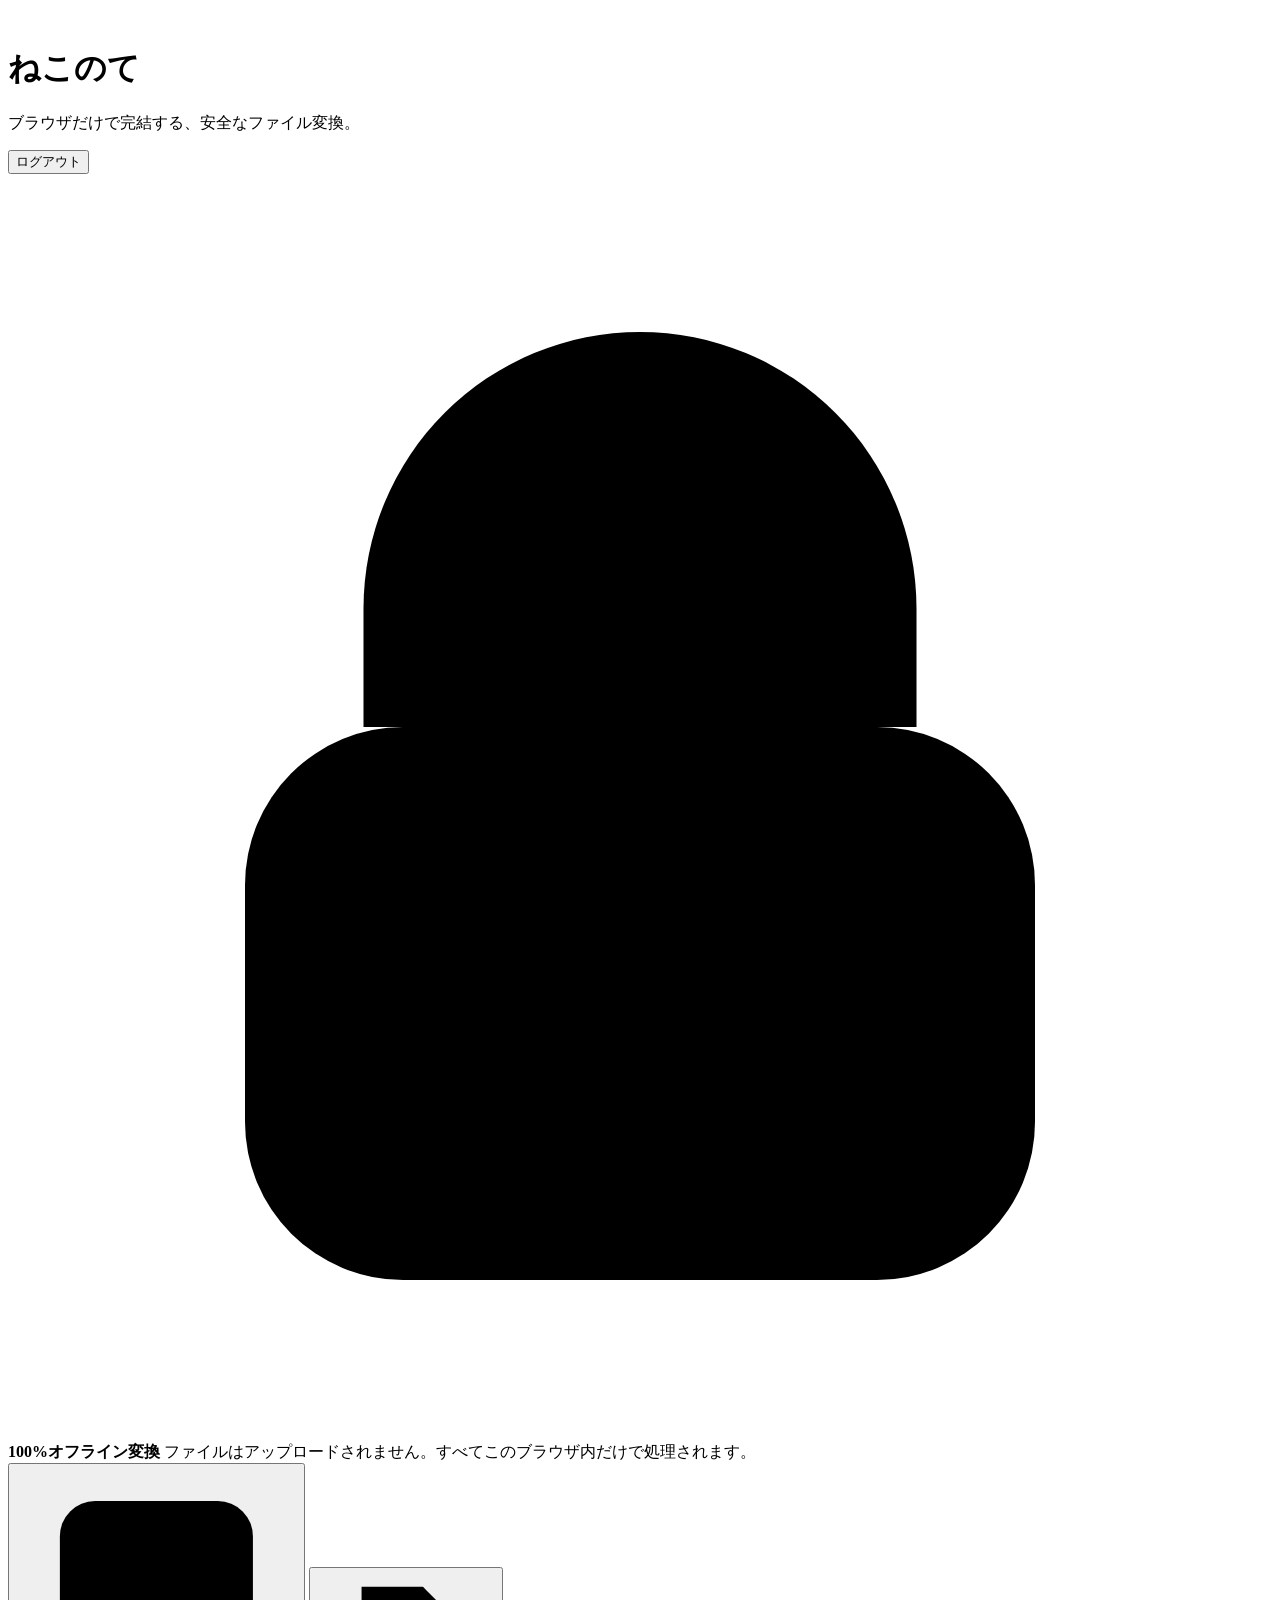
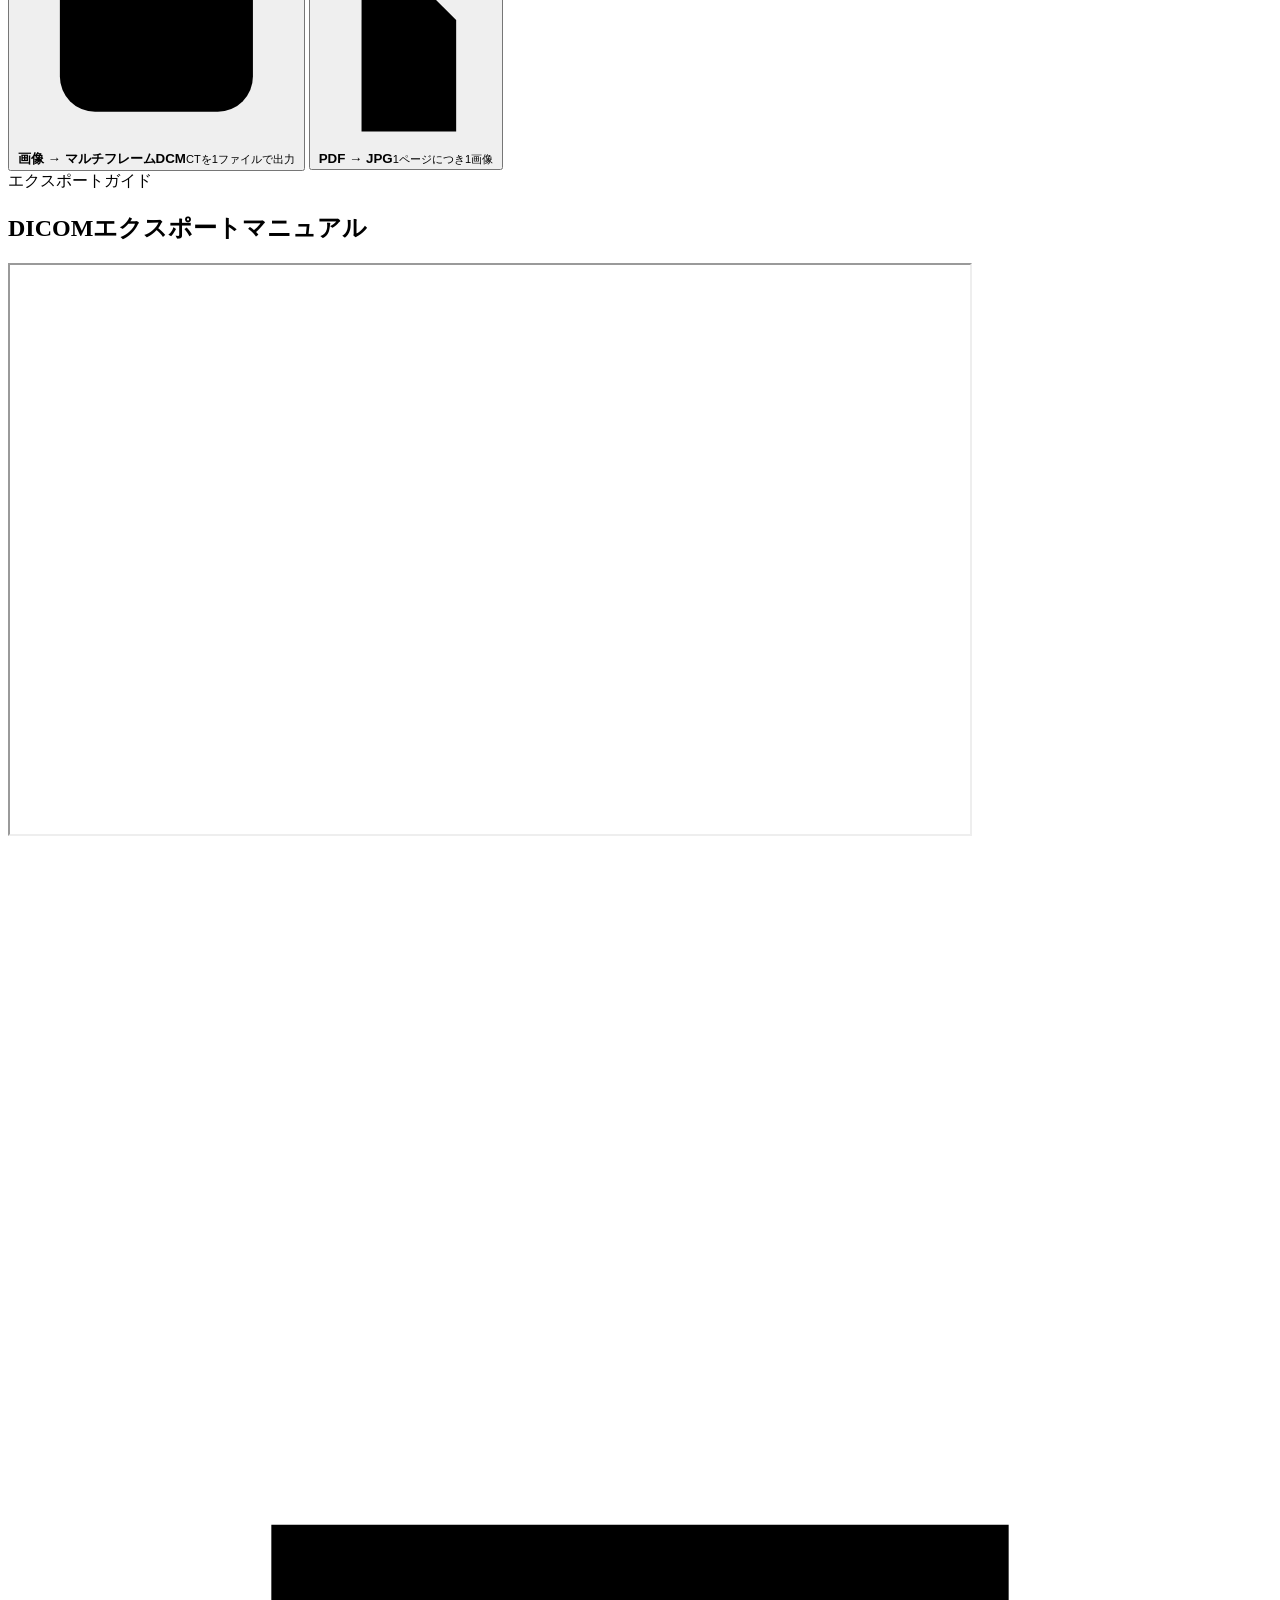
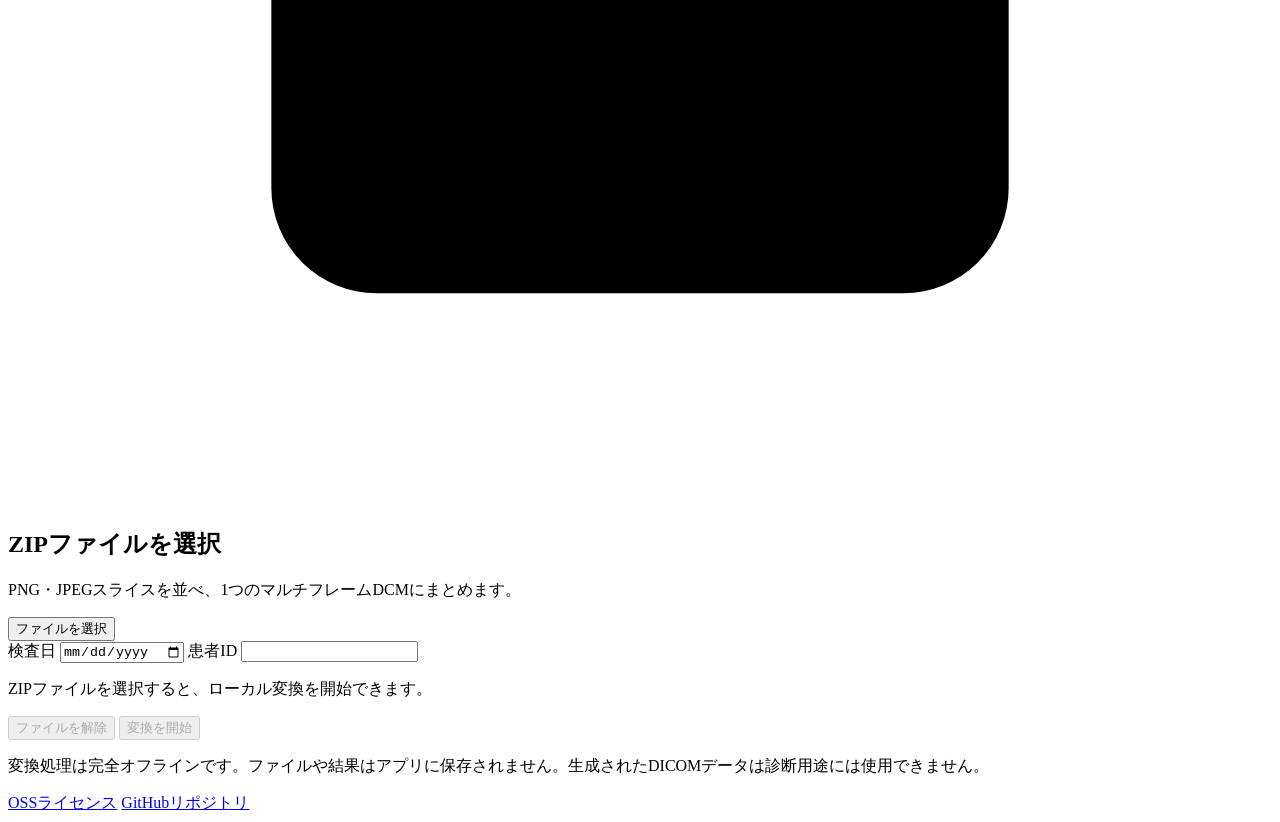
==== app/static/index.html @ a8fd1c7a "Initial public release" ====
<!doctype html>
<html lang="ja">
  <head>
    <meta charset="utf-8">
    <meta name="viewport" content="width=device-width, initial-scale=1">
    <meta name="description" content="DICOM画像とPDFをブラウザ内で完全オフライン変換します。">
    <title>ねこのて</title>
    <link rel="icon" href="./static/github-avatar.png" type="image/png">
    <link rel="stylesheet" href="./static/styles.css">
    <script src="./static/vendor/jszip-3.10.1.min.js"></script>
    <script src="./static/app.js" type="module"></script>
  </head>
  <body>
    <main>
      <header>
        <div class="mark" aria-hidden="true"><img src="./static/github-avatar.png" alt=""></div>
        <div>
          <h1>ねこのて</h1>
          <p>ブラウザだけで完結する、安全なファイル変換。</p>
        </div>
        <form class="logout" action="/logout" method="post">
          <button class="secondary" type="submit">ログアウト</button>
        </form>
      </header>

      <section class="offline-banner" aria-label="オフライン処理について">
        <svg viewBox="0 0 32 32" aria-hidden="true">
          <path d="M9 14v-3a7 7 0 0 1 14 0v3"/>
          <rect x="6" y="14" width="20" height="14" rx="4"/>
          <path d="M16 19v4"/>
        </svg>
        <div>
          <strong>100%オフライン変換</strong>
          <span>ファイルはアップロードされません。すべてこのブラウザ内だけで処理されます。</span>
        </div>
      </section>

      <nav class="tool-picker" aria-label="変換ツール">
        <button class="tool-option active" type="button" data-tool="dicom" aria-pressed="true">
          <svg class="tool-icon" viewBox="0 0 32 32" aria-hidden="true">
            <rect x="5" y="4" width="22" height="24" rx="4"/>
            <circle cx="16" cy="16" r="7"/>
            <path d="M10 16h12M16 10v12"/>
          </svg>
          <span><strong>画像 → マルチフレームDCM</strong><small>CTを1ファイルで出力</small></span>
        </button>
        <button class="tool-option" type="button" data-tool="pdf" aria-pressed="false">
          <svg class="tool-icon" viewBox="0 0 32 32" aria-hidden="true">
            <path d="M8 3h11l6 6v20H8z"/>
            <path d="M19 3v7h6M11.5 23l4-5 3 3 2-2.5 2.5 4.5z"/>
          </svg>
          <span><strong>PDF → JPG</strong><small>1ページにつき1画像</small></span>
        </button>
      </nav>

      <section id="dicom-manual" class="dicom-manual" aria-labelledby="manual-title">
        <div class="manual-heading">
          <div>
            <span class="manual-kicker">エクスポートガイド</span>
            <h2 id="manual-title">DICOMエクスポートマニュアル</h2>
          </div>
        </div>
        <div class="manual-frame">
          <iframe
            src="https://docs.google.com/presentation/d/e/2PACX-1vR02pgEJWTVy9RlHzy6cSzPfAJdwp2-IKGEC3dktK3gOWkHZFdqWKw-lEkrF0H0LHf9jlpNAuXQp9cT/pubembed?start=false&amp;loop=false&amp;delayms=3000"
            title="DICOMエクスポートマニュアル"
            width="960"
            height="569"
            loading="lazy"
            allowfullscreen>
          </iframe>
        </div>
      </section>

      <section class="upload-card" aria-labelledby="upload-title">
        <div id="drop-zone" class="drop-zone" tabindex="0" role="button">
          <input id="file-input" type="file" accept=".zip,application/zip" hidden>
          <svg viewBox="0 0 24 24" aria-hidden="true">
            <path d="M12 16V4m0 0L7.5 8.5M12 4l4.5 4.5M5 13v5a2 2 0 0 0 2 2h10a2 2 0 0 0 2-2v-5"/>
          </svg>
          <h2 id="upload-title">ZIPファイルを選択</h2>
          <p id="upload-help">PNG・JPEGスライスを並べ、1つのマルチフレームDCMにまとめます。</p>
          <button id="choose-button" type="button">ファイルを選択</button>
        </div>
        <div id="upload-status" class="upload-status" hidden>
          <div class="status-line">
            <span id="upload-name"></span>
            <span id="progress-label">準備完了</span>
          </div>
          <div class="progress-track"><div id="upload-progress" class="progress-bar"></div></div>
        </div>
        <form id="conversion-form" class="conversion-form">
          <div id="dicom-fields" class="conversion-fields">
            <label for="study-date">
              <span>検査日</span>
              <input id="study-date" type="date" required>
            </label>
            <label for="patient-id">
              <span>患者ID</span>
              <input id="patient-id" type="text" maxlength="64" autocomplete="off">
            </label>
          </div>
          <div class="conversion-submit">
            <p id="conversion-state">ZIPファイルを選択すると、ローカル変換を開始できます。</p>
            <div class="conversion-buttons">
              <button id="clear-file" class="secondary" type="button" disabled>ファイルを解除</button>
              <button id="start-conversion" type="submit" disabled>変換を開始</button>
            </div>
          </div>
        </form>
        <p id="message" class="message" role="status" aria-live="polite"></p>
      </section>

      <section id="result-panel" class="result-panel" aria-labelledby="result-title" hidden>
        <div>
          <span class="result-kicker">変換完了</span>
          <h2 id="result-title">変換済みファイルをダウンロード</h2>
          <p id="result-summary"></p>
          <p class="result-lifetime">結果はこのタブ内だけに保持され、ページを再読み込みすると消去されます。</p>
        </div>
        <a id="download-result" class="download" href="#" download>結果をダウンロード</a>
      </section>

      <footer>
        <p>変換処理は完全オフラインです。ファイルや結果はアプリに保存されません。生成されたDICOMデータは診断用途には使用できません。</p>
        <nav aria-label="関連リンク">
          <a href="./static/oss-licenses.html">OSSライセンス</a>
          <a href="https://github.com/horn553/patho-nekonote-public" target="_blank" rel="noopener noreferrer">GitHubリポジトリ</a>
        </nav>
      </footer>
    </main>
  </body>
</html>
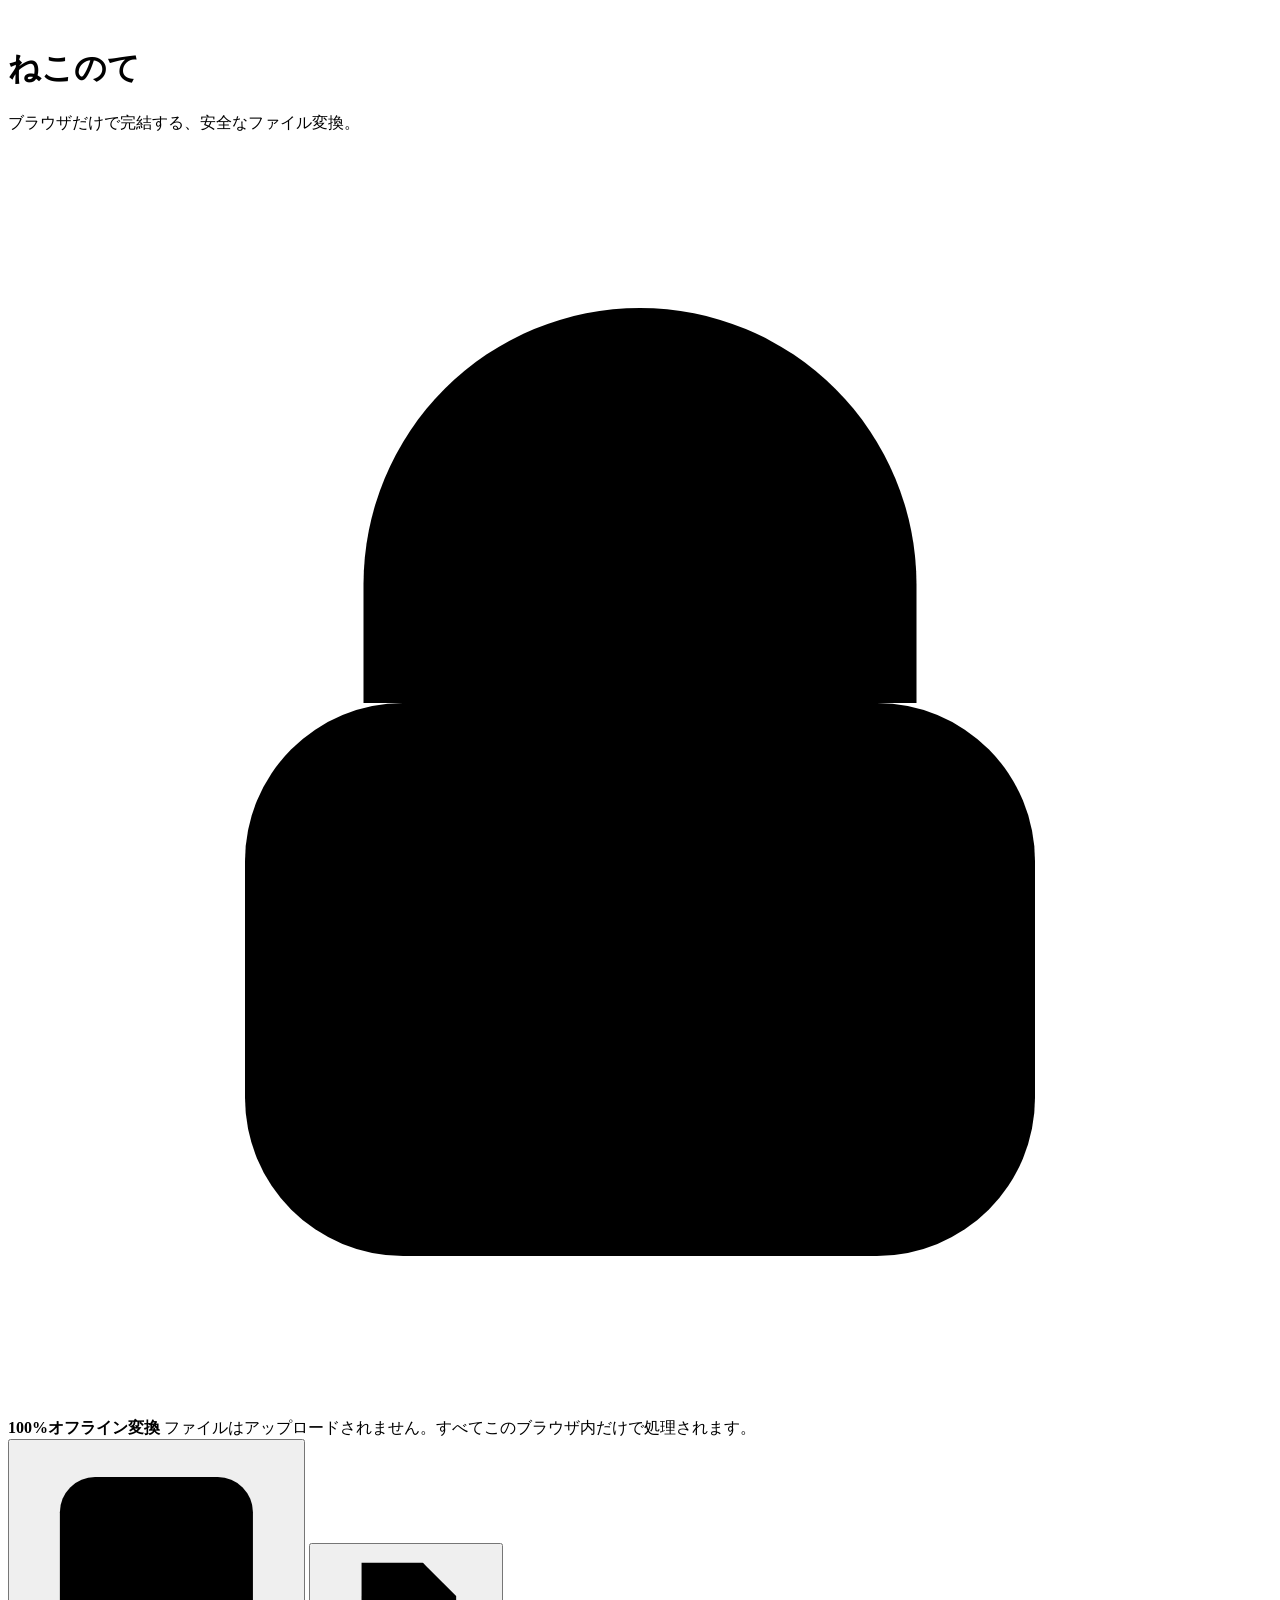
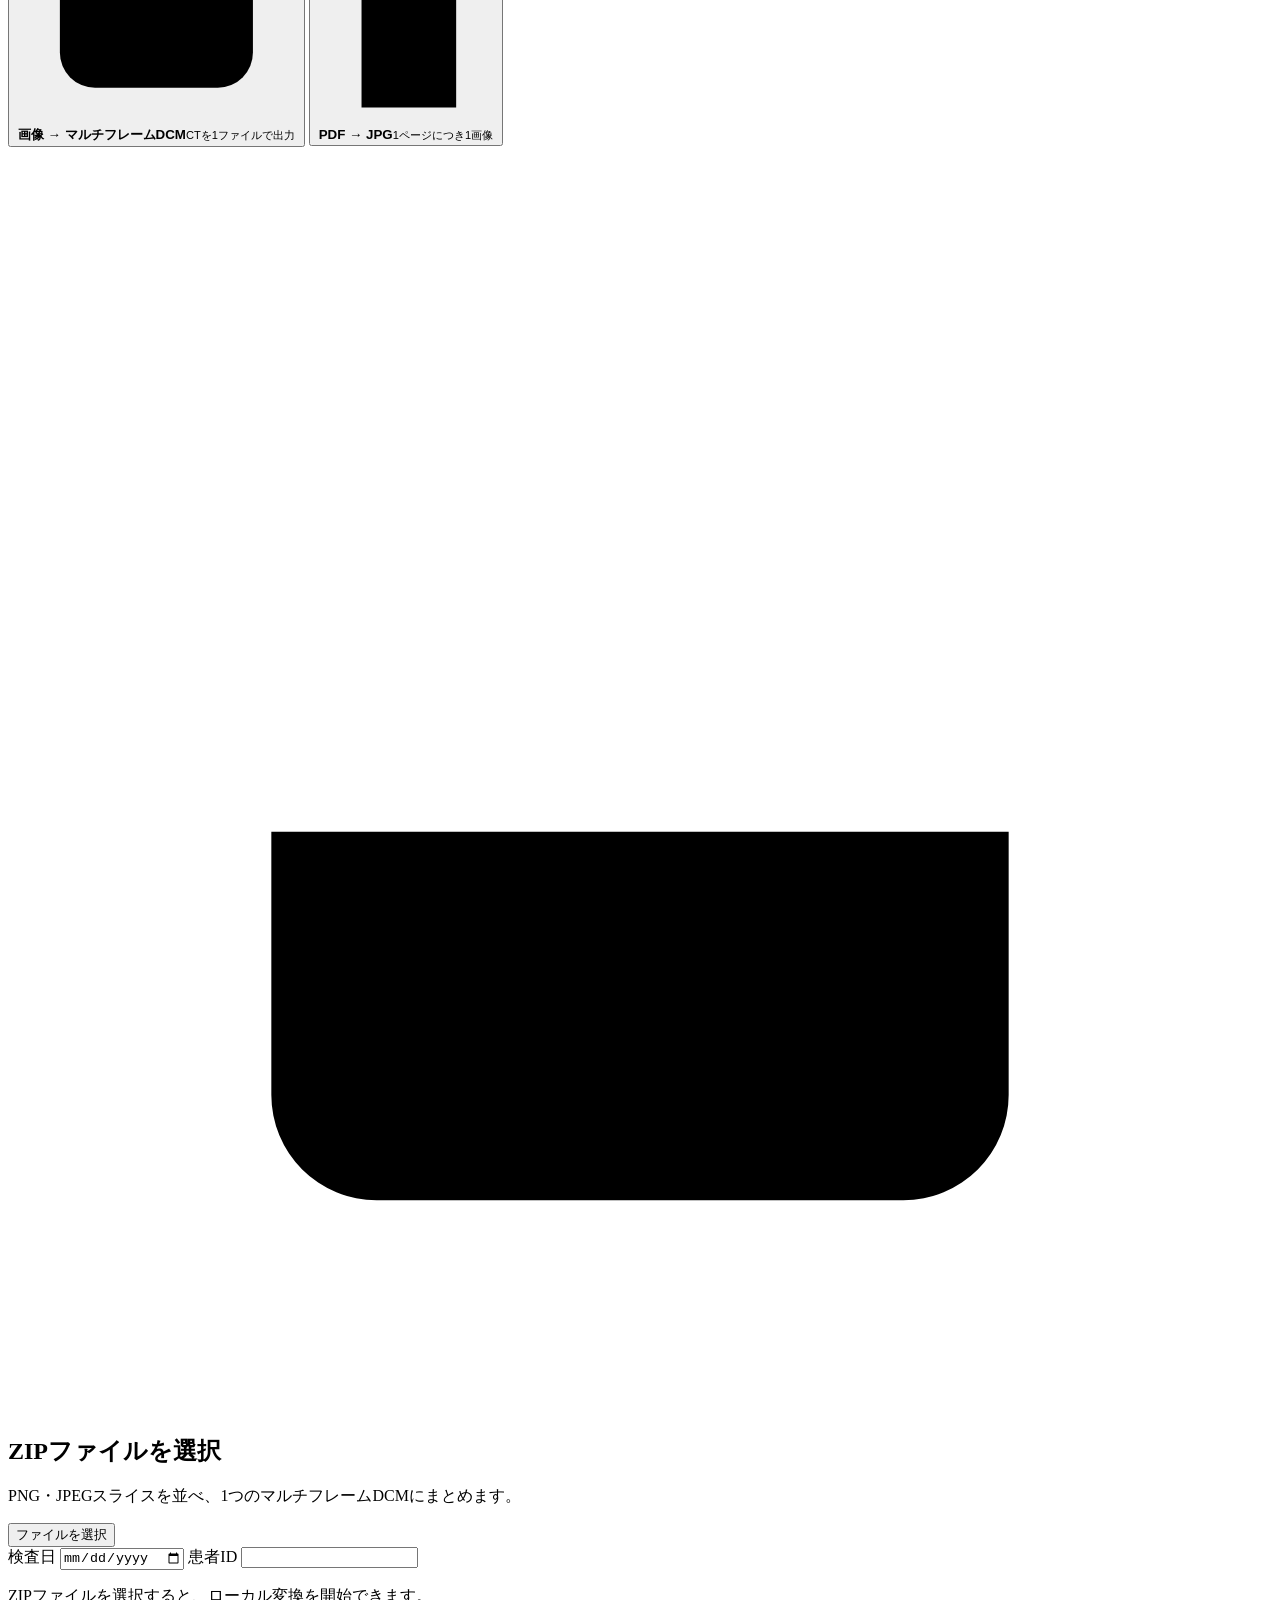
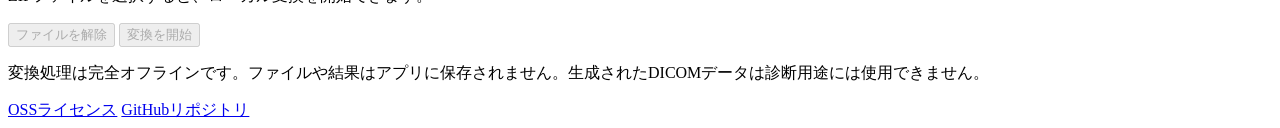
==== commit 0c0165cf: "Remove manual and authentication features" ====
--- a/app/static/index.html
+++ b/app/static/index.html
@@ -18,9 +18,6 @@
           <h1>ねこのて</h1>
           <p>ブラウザだけで完結する、安全なファイル変換。</p>
         </div>
-        <form class="logout" action="/logout" method="post">
-          <button class="secondary" type="submit">ログアウト</button>
-        </form>
       </header>
 
       <section class="offline-banner" aria-label="オフライン処理について">
@@ -52,25 +49,6 @@
           <span><strong>PDF → JPG</strong><small>1ページにつき1画像</small></span>
         </button>
       </nav>
-
-      <section id="dicom-manual" class="dicom-manual" aria-labelledby="manual-title">
-        <div class="manual-heading">
-          <div>
-            <span class="manual-kicker">エクスポートガイド</span>
-            <h2 id="manual-title">DICOMエクスポートマニュアル</h2>
-          </div>
-        </div>
-        <div class="manual-frame">
-          <iframe
-            src="https://docs.google.com/presentation/d/e/2PACX-1vR02pgEJWTVy9RlHzy6cSzPfAJdwp2-IKGEC3dktK3gOWkHZFdqWKw-lEkrF0H0LHf9jlpNAuXQp9cT/pubembed?start=false&amp;loop=false&amp;delayms=3000"
-            title="DICOMエクスポートマニュアル"
-            width="960"
-            height="569"
-            loading="lazy"
-            allowfullscreen>
-          </iframe>
-        </div>
-      </section>
 
       <section class="upload-card" aria-labelledby="upload-title">
         <div id="drop-zone" class="drop-zone" tabindex="0" role="button">
@@ -125,7 +103,7 @@
         <p>変換処理は完全オフラインです。ファイルや結果はアプリに保存されません。生成されたDICOMデータは診断用途には使用できません。</p>
         <nav aria-label="関連リンク">
           <a href="./static/oss-licenses.html">OSSライセンス</a>
-          <a href="https://github.com/horn553/patho-nekonote-public" target="_blank" rel="noopener noreferrer">GitHubリポジトリ</a>
+          <a href="https://github.com/horn553/patho-nekonote" target="_blank" rel="noopener noreferrer">GitHubリポジトリ</a>
         </nav>
       </footer>
     </main>
